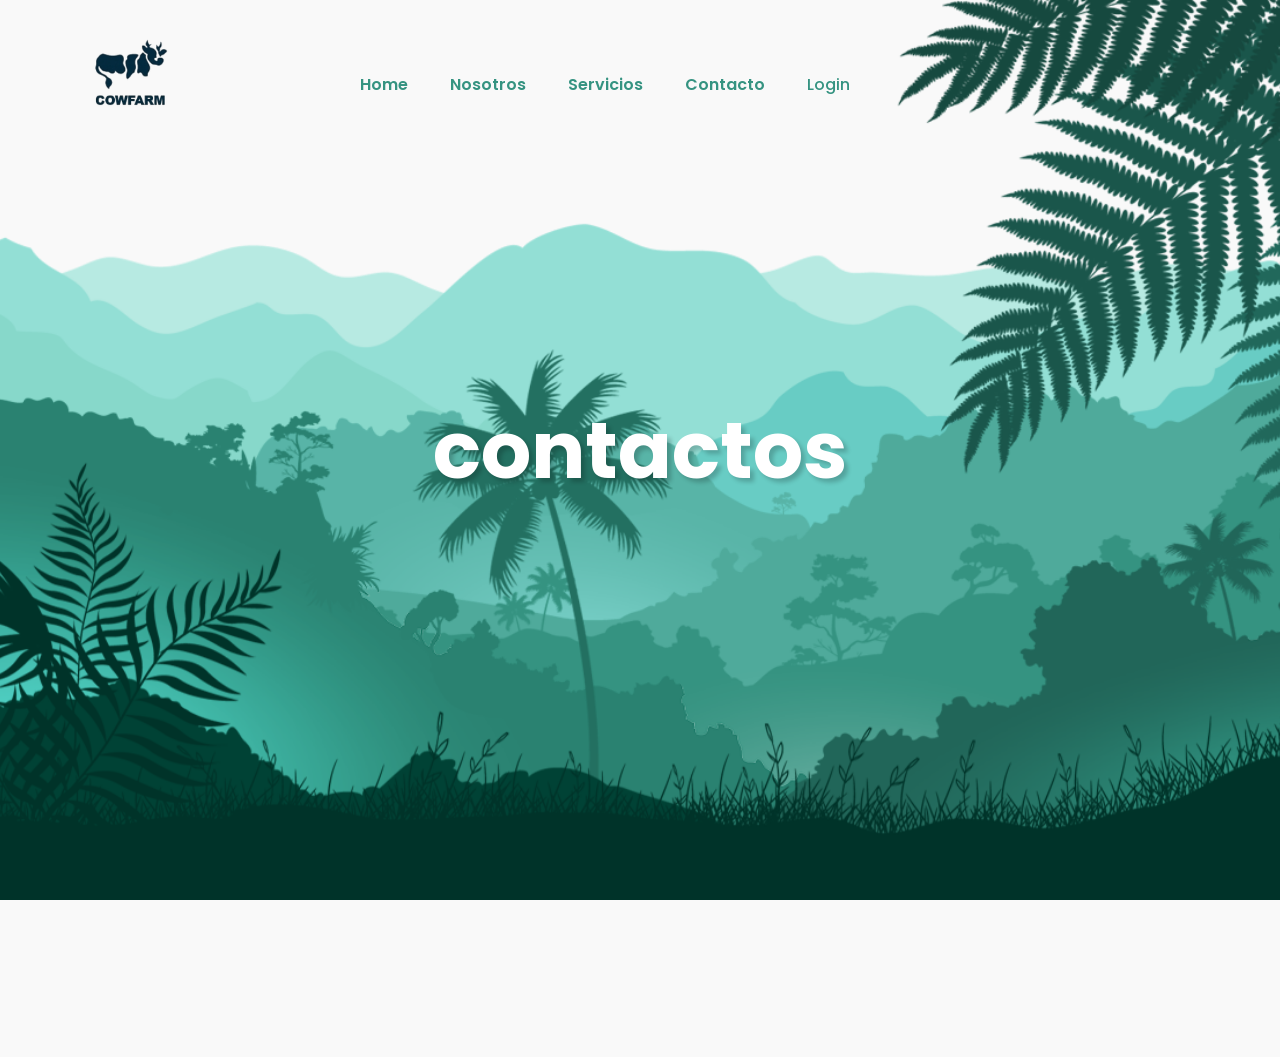
==== html/contacto.html @ 384e25b4 "Add files via upload" ====
<!DOCTYPE html>
<html lang="es">
<head>
    <meta charset="UTF-8">
    <meta name="viewport" content="width=device-width, initial-scale=1.0">
    <title>Document</title>
    <link rel="stylesheet" href="../css/styles-servicios.css">
    
</head>
<body>
        <header>
        <img src="../images/logo-1.png" alt="no-image" class="logo">
        <nav class="navigation">
            <a href="../html/home.html" class="active">Home</a>
            <a href="../html/nosotros.html">Nosotros</a>
            <a href="../html/servicios.html">Servicios</a>
            <a href="../html/contacto.html">Contacto</a>
            <a href="../index.html"><button class="btnlogin-popup">Login</button></a>
        </nav>
    </header>
     
    <section class="parallax">
      <img src="../images/imagenes_home/hill1.png" id="hill1">
      <img src="../images/imagenes_home/hill2.png" id="hill2">
      <img src="../images/imagenes_home/hill3.png" id="hill3">
      <img src="../images/imagenes_home/hill4.png" id="hill4">
      <img src="../images/imagenes_home/hill5.png" id="hill5">
      <img src="../images/imagenes_home/tree.png" id="tree">
      <h2 id="text">contactos</h2>
      <img src="../images/imagenes_home/leaf.png" id="leaf">
      <img src="../images/imagenes_home/plant.png" id="plant">
    </section>

<canvas id="bg"></canvas>
<script type="module" src="../js/script_servicios.js"></script>
    
</body>
<footer></footer>
</html>
---- css/styles-servicios.css ----
/* Importa la fuente Poppins desde Google Fonts */
@import url('https://fonts.googleapis.com/css2?family=Poppins:wght@300;400;500;600;700;800;900&display=swap');

/* =========================
   CONFIGURACIÓN GENERAL
========================= */

/* Aplica estilos globales a todos los elementos */
*{

    /* Elimina márgenes por defecto */
    margin: 0;

    /* Elimina padding por defecto */
    padding: 0;

    /* Hace que padding y border no aumenten el tamaño total */
    box-sizing: border-box;

    /* Aplica la fuente Poppins a toda la página */
    font-family: 'Poppins', sans-serif;
}

/* Configuración general del documento HTML */
html{

    /* Activa desplazamiento suave */
    scroll-behavior: smooth;
}

/* Configuración general del body */
body{

    /* Color de fondo principal */
    background: #f9f9f9;

    /* Evita scroll horizontal */
    overflow-x: hidden;
}

/* =========================
   HEADER
========================= */

/* Contenedor principal del encabezado */
header{

    /* Posiciona el header sobre el contenido */
    position: absolute;

    /* Lo pega arriba */
    top: 0;

    /* Lo pega a la izquierda */
    left: 0;

    /* Ocupa todo el ancho */
    width: 100%;

    /* Usa Flexbox */
    display: flex;

    /* Separa elementos horizontalmente */
    justify-content: space-between;

    /* Centra elementos verticalmente */
    align-items: center;

    /* Permite salto de línea */
    flex-wrap: wrap;

    /* Espaciado interno */
    padding: 20px 5%;

    /* Mantiene el header encima de otros elementos */
    z-index: 100;
}

/* =========================
   LOGO
========================= */

/* Estilos del logo */
.logo{

    /* Ancho base del logo */
    width: 140px;

    /* Evita que exceda el contenedor */
    max-width: 100%;

    /* Desactiva interacción del mouse */
    pointer-events: none;
}

/* =========================
   NAVEGACIÓN
========================= */

/* Contenedor del menú de navegación */
.navigation{

    /* Posicionamiento relativo */
    position: relative;

    /* Baja ligeramente el menú */
    top: 10px;

    /* Mueve el menú hacia la izquierda */
    left: -350px;

    /* Usa Flexbox */
    display: flex;

    /* Centra verticalmente */
    align-items: center;

    /* Permite salto de línea */
    flex-wrap: wrap;

    /* Espacio entre elementos */
    gap: 10px;
}

/* Estilos de los enlaces */
.navigation a{

    /* Elimina subrayado */
    text-decoration: none;

    /* Color del texto */
    color: #359381;

    /* Espaciado interno */
    padding: 8px 16px;

    /* Bordes redondeados */
    border-radius: 20px;

    /* Grosor del texto */
    font-weight: 600;

    /* Suaviza animaciones */
    transition: 0.3s;
}

/* Hover y estado activo */
.navigation a:hover,
.navigation a:active{

    /* Fondo verde */
    background: #359381;

    /* Texto blanco */
    color: white;
}

/* =========================
   BOTÓN LOGIN
========================= */

/* Botón login */
.navigation .btnlogin-popup{

    /* Fondo transparente */
    background: transparent;

    /* Elimina borde */
    border: none;

    /* Elimina outline */
    outline: none;

    /* Bordes redondeados */
    border-radius: 6px;

    /* Cursor tipo botón */
    cursor: pointer;

    /* Tamaño de fuente */
    font-size: 1rem;

    /* Color del texto */
    color: #359381;

    /* Grosor del texto */
    font-weight: 500;

    /* Suaviza animaciones */
    transition: 0.3s;
}

/* Hover del botón login */
.navigation .btnlogin-popup:hover,
.navigation .btnlogin-popup:active{

    /* Texto blanco */
    color: white;
}

/* =========================
   PARALLAX
========================= */

/* Contenedor principal del parallax */
.parallax{

    /* Posición relativa para hijos absolutos */
    position: relative;

    /* Usa Flexbox */
    display: flex;

    /* Centra horizontalmente */
    justify-content: center;

    /* Centra verticalmente */
    align-items: center;

    /* Altura completa de pantalla */
    height: 100vh;

    /* Oculta contenido sobrante */
    overflow: hidden;
}

/* =========================
   TEXTO PRINCIPAL
========================= */

/* Texto central del parallax */
#text{

    /* Posición absoluta */
    position: absolute;

    /* Tamaño adaptable */
    font-size: clamp(2rem, 8vw, 5rem);

    /* Texto blanco */
    color: #fff;

    /* Sombra del texto */
    text-shadow: 4px 4px 4px rgba(0,0,0,.2);

    /* Centra el texto */
    text-align: center;

    /* Espaciado lateral */
    padding: 0 20px;
}

/* =========================
   IMÁGENES DEL PARALLAX
========================= */

/* Configuración general de imágenes */
.parallax img{

    /* Posición absoluta */
    position: absolute;

    /* Pegadas arriba */
    top: 0;

    /* Pegadas a la izquierda */
    left: 0;

    /* Ocupan todo el ancho */
    width: 100%;

    /* Ocupan toda la altura */
    height: 100%;

    /* Ajusta imagen sin deformarla */
    object-fit: cover;

    /* Evita interacción del mouse */
    pointer-events: none;
}

/* =========================
   SECCIÓN INFERIOR
========================= */

/* Contenedor inferior */
.sec{

    /* Posición relativa */
    position: relative;

    /* Fondo verde oscuro */
    background: #003329;

    /* Espaciado interno */
    padding: 80px 8%;
}

/* Título de sección */
.sec h2{

    /* Tamaño adaptable */
    font-size: clamp(2rem, 5vw, 3rem);

    /* Texto blanco */
    color: #fff;

    /* Espaciado inferior */
    margin-bottom: 20px;
}

/* Párrafos */
.sec p{

    /* Tamaño adaptable */
    font-size: clamp(0.9rem, 2vw, 1rem);

    /* Texto blanco */
    color: #ffffff;

    /* Grosor ligero */
    font-weight: 300;

    /* Espaciado entre líneas */
    line-height: 1.8;
}

/* =========================
   TABLETS
========================= */

/* Estilos para pantallas menores a 1024px */
@media (max-width: 1024px){

    /* Reduce padding del header */
    header{
        padding: 20px 4%;
    }

    /* Ajusta navegación */
    .navigation{

        /* Centra horizontalmente */
        justify-content: center;

        /* Ocupa ancho completo */
        width: 100%;

        /* Espacio superior */
        margin-top: 15px;

        /* Elimina desplazamiento lateral */
        left: 0;
    }

    /* Reduce padding de la sección */
    .sec{
        padding: 70px 6%;
    }
}

/* =========================
   CELULARES
========================= */

/* Estilos para pantallas menores a 768px */
@media (max-width: 768px){

    /* Header vertical */
    header{

        /* Elementos en columna */
        flex-direction: column;

        /* Centrado horizontal */
        justify-content: center;

        /* Texto centrado */
        text-align: center;
    }

    /* Espacio debajo del logo */
    .logo{
        margin-bottom: 15px;
    }

    /* Navegación centrada */
    .navigation{

        justify-content: center;

        gap: 8px;

        /* Elimina desplazamiento lateral */
        left: 0;

        /* Reinicia top */
        top: 0;
    }

    /* Ajuste enlaces */
    .navigation a{

        padding: 6px 12px;

        font-size: 0.9rem;
    }

    /* Ajuste botón login */
    .navigation .btnlogin-popup{

        font-size: 0.9rem;

        padding: 6px 12px;
    }

    /* Reduce altura del parallax */
    .parallax{
        height: 90vh;
    }

    /* Ajusta tamaño del texto */
    #text{
        font-size: clamp(2rem, 10vw, 3rem);
    }

    /* Reduce padding */
    .sec{
        padding: 50px 6%;
    }

    /* Centra título */
    .sec h2{
        text-align: center;
    }

    /* Justifica párrafos */
    .sec p{
        text-align: justify;
    }
}

/* =========================
   CELULARES PEQUEÑOS
========================= */

/* Estilos para pantallas menores a 480px */
@media (max-width: 480px){

    /* Navegación vertical */
    .navigation{
        flex-direction: column;
    }

    /* Enlaces ocupan todo el ancho */
    .navigation a{

        width: 100%;

        text-align: center;
    }

    /* Botón ocupa todo el ancho */
    .navigation .btnlogin-popup{
        width: 100%;
    }

    /* Reduce padding lateral */
    #text{
        padding: 0 10px;
    }

    /* Reduce padding general */
    .sec{
        padding: 40px 5%;
    }
}
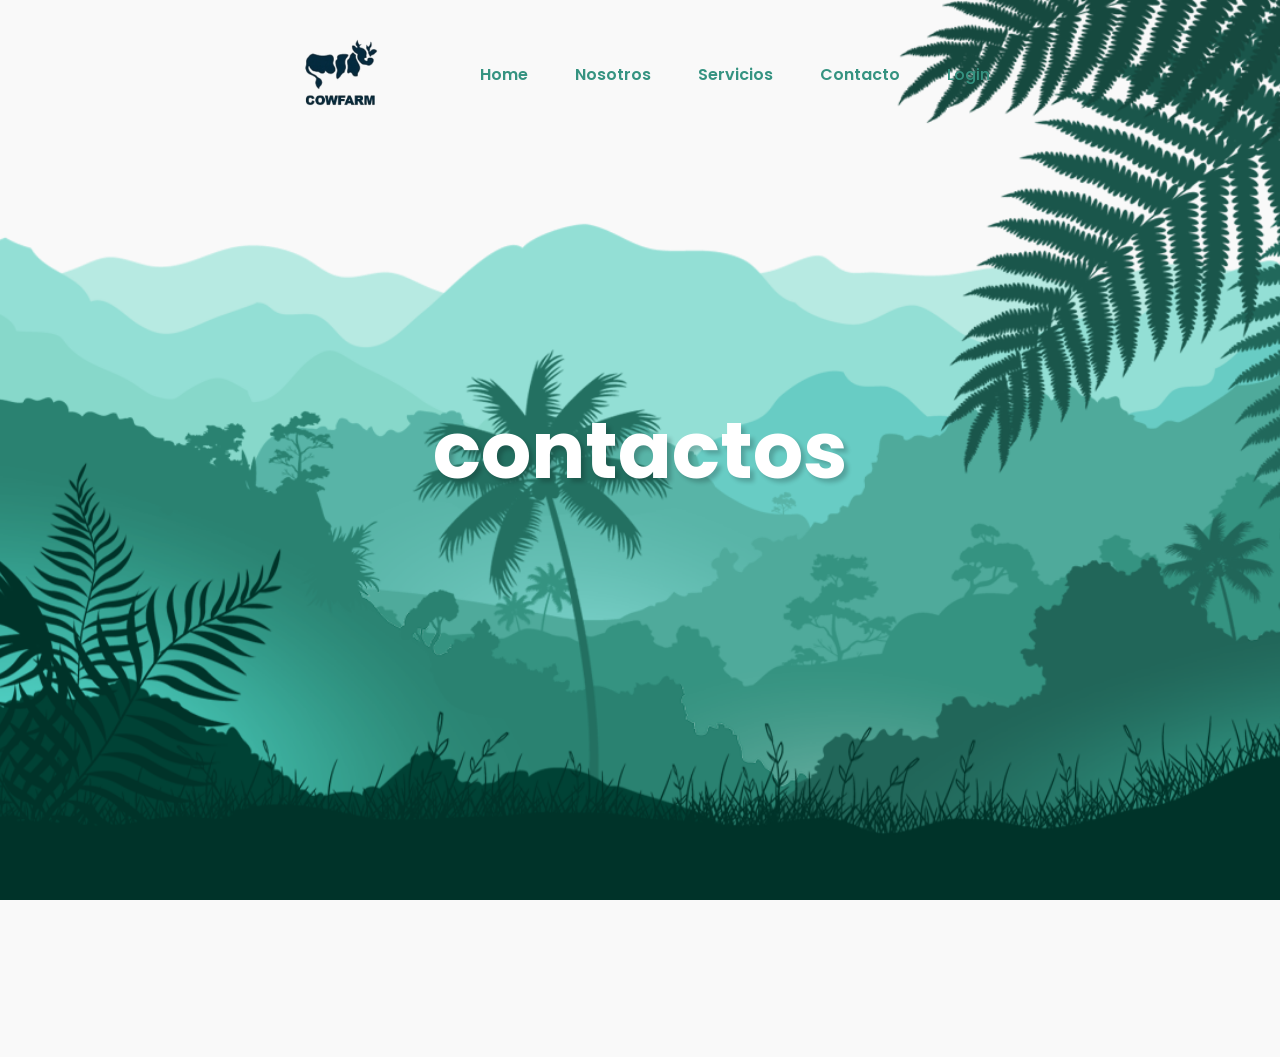
==== commit 5a84da86: "Add files via upload" ====
--- a/html/contacto.html
+++ b/html/contacto.html
@@ -1,39 +1,39 @@
-<!DOCTYPE html>
-<html lang="es">
-<head>
-    <meta charset="UTF-8">
-    <meta name="viewport" content="width=device-width, initial-scale=1.0">
-    <title>Document</title>
-    <link rel="stylesheet" href="../css/styles-servicios.css">
-    
-</head>
-<body>
-        <header>
-        <img src="../images/logo-1.png" alt="no-image" class="logo">
-        <nav class="navigation">
-            <a href="../html/home.html" class="active">Home</a>
-            <a href="../html/nosotros.html">Nosotros</a>
-            <a href="../html/servicios.html">Servicios</a>
-            <a href="../html/contacto.html">Contacto</a>
-            <a href="../index.html"><button class="btnlogin-popup">Login</button></a>
-        </nav>
-    </header>
-     
-    <section class="parallax">
-      <img src="../images/imagenes_home/hill1.png" id="hill1">
-      <img src="../images/imagenes_home/hill2.png" id="hill2">
-      <img src="../images/imagenes_home/hill3.png" id="hill3">
-      <img src="../images/imagenes_home/hill4.png" id="hill4">
-      <img src="../images/imagenes_home/hill5.png" id="hill5">
-      <img src="../images/imagenes_home/tree.png" id="tree">
-      <h2 id="text">contactos</h2>
-      <img src="../images/imagenes_home/leaf.png" id="leaf">
-      <img src="../images/imagenes_home/plant.png" id="plant">
-    </section>
-
-<canvas id="bg"></canvas>
-<script type="module" src="../js/script_servicios.js"></script>
-    
-</body>
-<footer></footer>
+<!DOCTYPE html>
+<html lang="es">
+<head>
+    <meta charset="UTF-8">
+    <meta name="viewport" content="width=device-width, initial-scale=1.0">
+    <title>Cowfarm-Contacto</title>
+    <link rel="stylesheet" href="../css/styles-servicios.css">
+    
+</head>
+<body>
+    <header>
+        <img src="../images/logo-1.png" alt="no-image" class="logo">
+        <nav class="navigation">
+            <a href="../html/home.html" class="active">Home</a>
+            <a href="../html/nosotros.html">Nosotros</a>
+            <a href="../html/servicios.html">Servicios</a>
+            <a href="../html/contacto.html">Contacto</a>
+            <a href="../index.html"><button class="btnlogin-popup">Login</button></a>
+        </nav>
+    </header>
+     
+    <section class="parallax">
+      <img src="../images/imagenes_home/hill1.png" id="hill1">
+      <img src="../images/imagenes_home/hill2.png" id="hill2">
+      <img src="../images/imagenes_home/hill3.png" id="hill3">
+      <img src="../images/imagenes_home/hill4.png" id="hill4">
+      <img src="../images/imagenes_home/hill5.png" id="hill5">
+      <img src="../images/imagenes_home/tree.png" id="tree">
+      <h2 id="text">contactos</h2>
+      <img src="../images/imagenes_home/leaf.png" id="leaf">
+      <img src="../images/imagenes_home/plant.png" id="plant">
+    </section>
+
+<canvas id="bg"></canvas>
+<script type="module" src="../js/script_servicios.js"></script>
+    
+</body>
+<footer></footer>
 </html>
--- a/css/styles-servicios.css
+++ b/css/styles-servicios.css
@@ -1,481 +1,221 @@
-/* Importa la fuente Poppins desde Google Fonts */
-@import url('https://fonts.googleapis.com/css2?family=Poppins:wght@300;400;500;600;700;800;900&display=swap');
-
-/* =========================
-   CONFIGURACIÓN GENERAL
-========================= */
-
-/* Aplica estilos globales a todos los elementos */
+ @import url('https://fonts.googleapis.com/css2?family=Poppins:wght@300;400;500;600;700;800;900&display=swap');
+
 *{
-
-    /* Elimina márgenes por defecto */
     margin: 0;
-
-    /* Elimina padding por defecto */
     padding: 0;
-
-    /* Hace que padding y border no aumenten el tamaño total */
     box-sizing: border-box;
-
-    /* Aplica la fuente Poppins a toda la página */
     font-family: 'Poppins', sans-serif;
 }
 
-/* Configuración general del documento HTML */
 html{
-
-    /* Activa desplazamiento suave */
     scroll-behavior: smooth;
 }
 
-/* Configuración general del body */
 body{
-
-    /* Color de fondo principal */
     background: #f9f9f9;
-
-    /* Evita scroll horizontal */
     overflow-x: hidden;
 }
 
-/* =========================
-   HEADER
-========================= */
-
-/* Contenedor principal del encabezado */
 header{
-
-    /* Posiciona el header sobre el contenido */
     position: absolute;
-
-    /* Lo pega arriba */
     top: 0;
-
-    /* Lo pega a la izquierda */
     left: 0;
-
-    /* Ocupa todo el ancho */
     width: 100%;
 
-    /* Usa Flexbox */
     display: flex;
-
-    /* Separa elementos horizontalmente */
-    justify-content: space-between;
-
-    /* Centra elementos verticalmente */
+    justify-content: center;
     align-items: center;
-
-    /* Permite salto de línea */
+    gap: 50px;
+
+    padding: 20px 5%;
+    z-index: 100;
+
     flex-wrap: wrap;
-
-    /* Espaciado interno */
-    padding: 20px 5%;
-
-    /* Mantiene el header encima de otros elementos */
-    z-index: 100;
-}
-
-/* =========================
-   LOGO
-========================= */
-
-/* Estilos del logo */
+}
+
+.navigation{
+    display: flex;
+    align-items: center;
+    justify-content: center;
+    flex-wrap: wrap;
+    gap: 15px;
+}   
+
 .logo{
-
-    /* Ancho base del logo */
     width: 140px;
-
-    /* Evita que exceda el contenedor */
     max-width: 100%;
-
-    /* Desactiva interacción del mouse */
     pointer-events: none;
 }
 
-/* =========================
-   NAVEGACIÓN
-========================= */
-
-/* Contenedor del menú de navegación */
-.navigation{
-
-    /* Posicionamiento relativo */
-    position: relative;
-
-    /* Baja ligeramente el menú */
-    top: 10px;
-
-    /* Mueve el menú hacia la izquierda */
-    left: -350px;
-
-    /* Usa Flexbox */
-    display: flex;
-
-    /* Centra verticalmente */
-    align-items: center;
-
-    /* Permite salto de línea */
-    flex-wrap: wrap;
-
-    /* Espacio entre elementos */
-    gap: 10px;
-}
-
-/* Estilos de los enlaces */
+
+
 .navigation a{
-
-    /* Elimina subrayado */
     text-decoration: none;
-
-    /* Color del texto */
     color: #359381;
-
-    /* Espaciado interno */
     padding: 8px 16px;
-
-    /* Bordes redondeados */
     border-radius: 20px;
-
-    /* Grosor del texto */
     font-weight: 600;
-
-    /* Suaviza animaciones */
     transition: 0.3s;
 }
 
-/* Hover y estado activo */
 .navigation a:hover,
 .navigation a:active{
-
-    /* Fondo verde */
     background: #359381;
-
-    /* Texto blanco */
     color: white;
 }
 
-/* =========================
-   BOTÓN LOGIN
-========================= */
-
-/* Botón login */
 .navigation .btnlogin-popup{
-
-    /* Fondo transparente */
     background: transparent;
-
-    /* Elimina borde */
     border: none;
-
-    /* Elimina outline */
     outline: none;
-
-    /* Bordes redondeados */
     border-radius: 6px;
-
-    /* Cursor tipo botón */
     cursor: pointer;
-
-    /* Tamaño de fuente */
     font-size: 1rem;
-
-    /* Color del texto */
     color: #359381;
-
-    /* Grosor del texto */
     font-weight: 500;
-
-    /* Suaviza animaciones */
     transition: 0.3s;
 }
 
-/* Hover del botón login */
 .navigation .btnlogin-popup:hover,
 .navigation .btnlogin-popup:active{
-
-    /* Texto blanco */
     color: white;
 }
 
-/* =========================
-   PARALLAX
-========================= */
-
-/* Contenedor principal del parallax */
 .parallax{
-
-    /* Posición relativa para hijos absolutos */
     position: relative;
-
-    /* Usa Flexbox */
     display: flex;
-
-    /* Centra horizontalmente */
     justify-content: center;
-
-    /* Centra verticalmente */
     align-items: center;
-
-    /* Altura completa de pantalla */
     height: 100vh;
-
-    /* Oculta contenido sobrante */
     overflow: hidden;
 }
 
-/* =========================
-   TEXTO PRINCIPAL
-========================= */
-
-/* Texto central del parallax */
 #text{
-
-    /* Posición absoluta */
     position: absolute;
-
-    /* Tamaño adaptable */
     font-size: clamp(2rem, 8vw, 5rem);
-
-    /* Texto blanco */
     color: #fff;
-
-    /* Sombra del texto */
     text-shadow: 4px 4px 4px rgba(0,0,0,.2);
-
-    /* Centra el texto */
     text-align: center;
-
-    /* Espaciado lateral */
     padding: 0 20px;
 }
 
-/* =========================
-   IMÁGENES DEL PARALLAX
-========================= */
-
-/* Configuración general de imágenes */
 .parallax img{
-
-    /* Posición absoluta */
     position: absolute;
-
-    /* Pegadas arriba */
     top: 0;
-
-    /* Pegadas a la izquierda */
     left: 0;
-
-    /* Ocupan todo el ancho */
     width: 100%;
-
-    /* Ocupan toda la altura */
     height: 100%;
-
-    /* Ajusta imagen sin deformarla */
     object-fit: cover;
-
-    /* Evita interacción del mouse */
     pointer-events: none;
 }
 
-/* =========================
-   SECCIÓN INFERIOR
-========================= */
-
-/* Contenedor inferior */
 .sec{
-
-    /* Posición relativa */
     position: relative;
-
-    /* Fondo verde oscuro */
     background: #003329;
-
-    /* Espaciado interno */
     padding: 80px 8%;
 }
 
-/* Título de sección */
 .sec h2{
-
-    /* Tamaño adaptable */
     font-size: clamp(2rem, 5vw, 3rem);
-
-    /* Texto blanco */
     color: #fff;
-
-    /* Espaciado inferior */
     margin-bottom: 20px;
 }
 
-/* Párrafos */
 .sec p{
-
-    /* Tamaño adaptable */
     font-size: clamp(0.9rem, 2vw, 1rem);
-
-    /* Texto blanco */
     color: #ffffff;
-
-    /* Grosor ligero */
     font-weight: 300;
-
-    /* Espaciado entre líneas */
     line-height: 1.8;
 }
 
-/* =========================
-   TABLETS
-========================= */
-
-/* Estilos para pantallas menores a 1024px */
 @media (max-width: 1024px){
 
-    /* Reduce padding del header */
     header{
         padding: 20px 4%;
     }
 
-    /* Ajusta navegación */
     .navigation{
-
-        /* Centra horizontalmente */
         justify-content: center;
-
-        /* Ocupa ancho completo */
         width: 100%;
-
-        /* Espacio superior */
         margin-top: 15px;
-
-        /* Elimina desplazamiento lateral */
         left: 0;
     }
 
-    /* Reduce padding de la sección */
     .sec{
         padding: 70px 6%;
     }
 }
 
-/* =========================
-   CELULARES
-========================= */
-
-/* Estilos para pantallas menores a 768px */
 @media (max-width: 768px){
 
-    /* Header vertical */
     header{
-
-        /* Elementos en columna */
         flex-direction: column;
-
-        /* Centrado horizontal */
         justify-content: center;
-
-        /* Texto centrado */
         text-align: center;
     }
 
-    /* Espacio debajo del logo */
     .logo{
         margin-bottom: 15px;
     }
 
-    /* Navegación centrada */
     .navigation{
-
         justify-content: center;
-
         gap: 8px;
-
-        /* Elimina desplazamiento lateral */
         left: 0;
-
-        /* Reinicia top */
         top: 0;
     }
 
-    /* Ajuste enlaces */
     .navigation a{
-
         padding: 6px 12px;
-
         font-size: 0.9rem;
     }
 
-    /* Ajuste botón login */
     .navigation .btnlogin-popup{
-
         font-size: 0.9rem;
-
         padding: 6px 12px;
     }
 
-    /* Reduce altura del parallax */
     .parallax{
         height: 90vh;
     }
 
-    /* Ajusta tamaño del texto */
     #text{
         font-size: clamp(2rem, 10vw, 3rem);
     }
 
-    /* Reduce padding */
     .sec{
         padding: 50px 6%;
     }
 
-    /* Centra título */
     .sec h2{
         text-align: center;
     }
 
-    /* Justifica párrafos */
     .sec p{
         text-align: justify;
     }
 }
 
-/* =========================
-   CELULARES PEQUEÑOS
-========================= */
-
-/* Estilos para pantallas menores a 480px */
 @media (max-width: 480px){
 
-    /* Navegación vertical */
     .navigation{
         flex-direction: column;
     }
 
-    /* Enlaces ocupan todo el ancho */
     .navigation a{
-
         width: 100%;
-
         text-align: center;
     }
 
-    /* Botón ocupa todo el ancho */
     .navigation .btnlogin-popup{
         width: 100%;
     }
 
-    /* Reduce padding lateral */
     #text{
         padding: 0 10px;
     }
 
-    /* Reduce padding general */
     .sec{
         padding: 40px 5%;
     }
-}
-
-
-
-
+}
